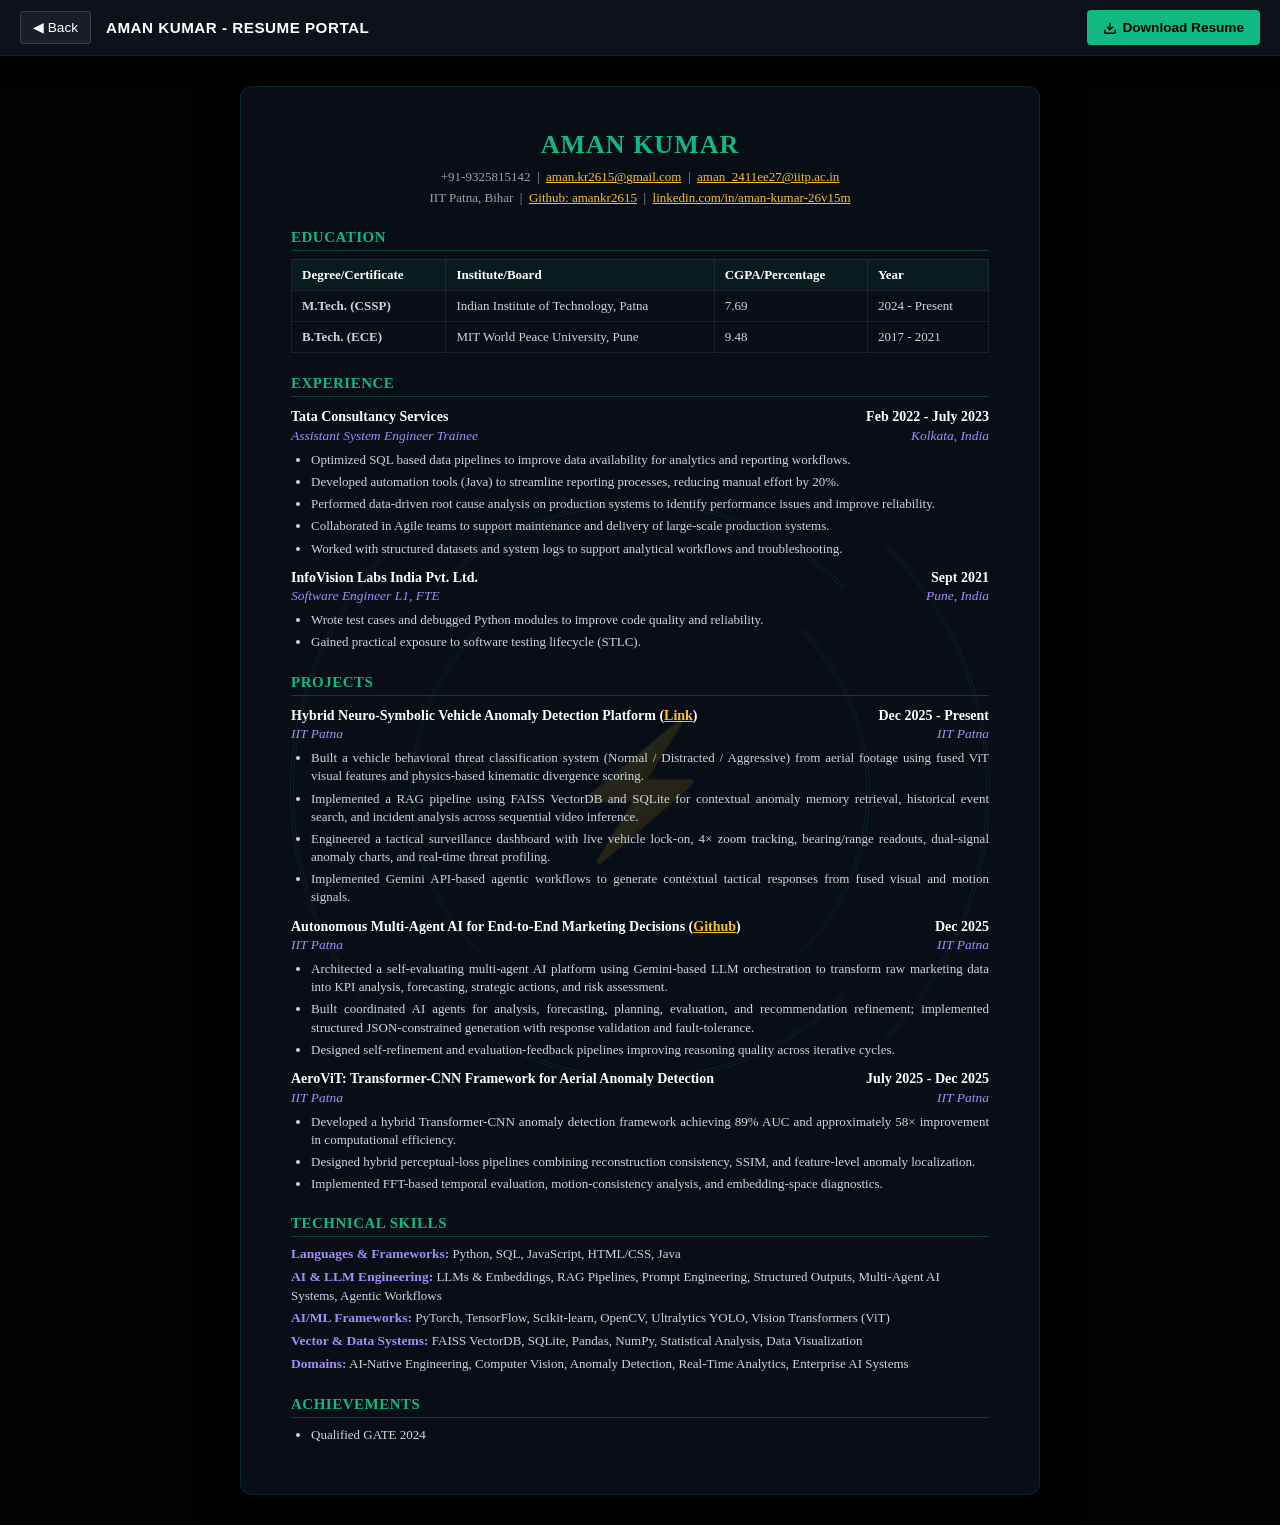
==== resume.html @ 18bc1c01 "feat: complete interactive RPG portfolio and premium login card" ====
<!DOCTYPE html>
<html lang="en">
<head>
  <meta charset="UTF-8">
  <meta name="viewport" content="width=device-width, initial-scale=1.0">
  <title>Aman Kumar - Resume</title>
  <style>
    /* Clean Standard Resume Style Sheet (Print-Ready) */
    body {
      font-family: 'Times New Roman', Times, serif;
      color: #e2e8f0;
      line-height: 1.4;
      background-color: #020204;
      margin: 0;
      padding: 0;
    }

    /* Recruiter Action Header Bar */
    .print-header {
      background: #0d111a;
      color: #fff;
      padding: 10px 20px;
      display: flex;
      justify-content: space-between;
      align-items: center;
      position: sticky;
      top: 0;
      z-index: 100;
      box-shadow: 0 4px 20px rgba(0,0,0,0.4);
      border-bottom: 1px solid rgba(255,255,255,0.06);
    }
    .print-header-left {
      display: flex;
      align-items: center;
      gap: 15px;
    }
    .btn-back-portfolio {
      background: rgba(255, 255, 255, 0.05);
      color: #fff;
      border: 1px solid rgba(255, 255, 255, 0.15);
      padding: 6px 12px;
      font-family: Arial, sans-serif;
      font-size: 0.85rem;
      border-radius: 4px;
      cursor: pointer;
      text-decoration: none;
      transition: background 0.2s ease;
    }
    .btn-back-portfolio:hover {
      background: rgba(255, 255, 255, 0.15);
      border-color: var(--color-neon-green);
    }
    .print-header-title {
      font-family: Arial, sans-serif;
      font-size: 0.95rem;
      font-weight: bold;
      letter-spacing: 0.5px;
    }
    .btn-download-pdf {
      background: #10B981;
      color: #000;
      border: none;
      padding: 8px 16px;
      font-family: Arial, sans-serif;
      font-size: 0.85rem;
      font-weight: bold;
      border-radius: 4px;
      cursor: pointer;
      text-decoration: none;
      display: inline-flex;
      align-items: center;
      gap: 5px;
      transition: background 0.2s ease;
    }
    .btn-download-pdf:hover {
      background: #059669;
    }

    /* Resume Paper Page Wrapper */
    .resume-page {
      max-width: 800px;
      margin: 30px auto;
      background: #080d16;
      padding: 40px 50px;
      box-shadow: 0 10px 40px rgba(0, 0, 0, 0.6);
      border: 1px solid rgba(16, 185, 129, 0.15);
      border-radius: 12px;
      box-sizing: border-box;
      position: relative;
      overflow: hidden;
    }

    /* Background watermark loader lines */
    .resume-watermark {
      position: absolute;
      top: 50%;
      left: 50%;
      transform: translate(-50%, -50%);
      width: 700px;
      height: 700px;
      z-index: 1; /* Render above parent background */
      pointer-events: none;
      opacity: 0.12; /* Slightly increased for high visibility on white background */
      display: block; /* Removed flex layout, using absolute coordinate offsets */
    }
    .resume-watermark .loader-bolt {
      position: absolute;
      top: 50%;
      left: 50%;
      transform: translate(-50%, -50%);
      font-size: 8rem;
      color: #10B981;
      font-family: sans-serif;
      text-shadow: 0 0 10px rgba(16, 185, 129, 0.25);
    }
    .resume-watermark .circle-line {
      position: absolute;
      border: 4px double #10B981;
      border-radius: 50%;
      box-sizing: border-box;
    }
    .resume-watermark .line-1 {
      width: 700px;
      height: 700px;
      top: 0;
      left: 0;
      border-top-color: transparent;
      border-bottom-color: transparent;
      animation: spinCircle 12s linear infinite;
    }
    .resume-watermark .line-2 {
      width: 580px;
      height: 580px;
      top: 60px; /* (700 - 580) / 2 */
      left: 60px;
      border-left-color: transparent;
      border-right-color: transparent;
      animation: spinCircleReverse 10s linear infinite;
    }
    .resume-watermark .line-3 {
      width: 460px;
      height: 460px;
      top: 120px; /* (700 - 460) / 2 */
      left: 120px;
      border-top-color: transparent;
      border-bottom-color: transparent;
      animation: spinCircle 8s linear infinite;
    }
    @keyframes spinCircle {
      from { transform: rotate(0deg); }
      to { transform: rotate(360deg); }
    }
    @keyframes spinCircleReverse {
      from { transform: rotate(360deg); }
      to { transform: rotate(0deg); }
    }

    /* Content styling (Rendered on top of watermark) */
    .resume-content {
      position: relative;
      z-index: 2;
    }

    /* Header styling */
    .header {
      text-align: center;
      margin-bottom: 20px;
      position: relative;
      z-index: 1;
    }
    .name {
      font-size: 26px;
      font-weight: bold;
      text-transform: uppercase;
      margin: 0 0 5px 0;
      letter-spacing: 1px;
      color: #10B981;
    }
    .contact-info {
      font-size: 13px;
      margin: 0;
      color: #94a3b8;
    }
    .resume-page a {
      color: #fbbf24;
      text-decoration: underline;
    }
    .resume-page a:hover {
      color: #fbbf24;
      opacity: 0.8;
    }

    /* Section styling */
    .section-title {
      font-size: 15px;
      font-weight: bold;
      text-transform: uppercase;
      border-bottom: 1.5px solid rgba(16, 185, 129, 0.3);
      margin: 20px 0 8px 0;
      padding-bottom: 2px;
      letter-spacing: 0.5px;
      position: relative;
      z-index: 1;
      color: #10B981;
    }

    /* Experience & Education list styling */
    .item-header {
      display: flex;
      justify-content: space-between;
      font-weight: bold;
      font-size: 14px;
      margin-top: 10px;
      position: relative;
      z-index: 1;
      color: #fff;
    }
    .item-subheader {
      display: flex;
      justify-content: space-between;
      font-style: italic;
      font-size: 13.5px;
      margin-bottom: 5px;
      position: relative;
      z-index: 1;
      color: #a78bfa;
    }
    ul {
      margin: 0 0 10px 0;
      padding-left: 20px;
      position: relative;
      z-index: 1;
    }
    li {
      font-size: 13px;
      margin-bottom: 4px;
      text-align: justify;
      color: #cbd5e1;
    }

    /* Table styling for Education */
    .edu-table {
      width: 100%;
      border-collapse: collapse;
      margin-bottom: 10px;
      position: relative;
      z-index: 1;
    }
    .edu-table th, .edu-table td {
      border: 1px solid rgba(255, 255, 255, 0.08);
      padding: 6px 10px;
      font-size: 13px;
      text-align: left;
    }
    .edu-table td {
      color: #cbd5e1;
    }
    .edu-table th {
      background-color: rgba(16, 185, 129, 0.08);
      font-weight: bold;
      color: #fff;
    }

    /* Skill matrix styling */
    .skills-list {
      margin-top: 5px;
      position: relative;
      z-index: 1;
    }
    .skill-item {
      font-size: 13px;
      margin-bottom: 4px;
      color: #cbd5e1;
    }
    .skill-item strong {
      font-size: 13.5px;
      color: #a78bfa;
    }

    /* Print settings override */
    @media print {
      body {
        background-color: #fff !important;
        color: #000 !important;
        margin: 0;
      }
      .print-header {
        display: none !important;
      }
      .resume-page {
        background: #fff !important;
        color: #000 !important;
        box-shadow: none;
        margin: 0;
        padding: 0;
        max-width: 100%;
        border: none;
      }
      .name {
        color: #000 !important;
      }
      .section-title {
        color: #000 !important;
        border-bottom: 1.5px solid #222 !important;
      }
      .item-header {
        color: #000 !important;
      }
      .item-subheader {
        color: #333 !important;
      }
      .contact-info {
        color: #333 !important;
      }
      .resume-page a {
        color: #000 !important;
        text-decoration: underline !important;
      }
      .edu-table th {
        background-color: #f9f9f9 !important;
        color: #000 !important;
        border: 1px solid #ddd !important;
      }
      .edu-table td {
        color: #000 !important;
        border: 1px solid #ddd !important;
      }
      li {
        color: #000 !important;
      }
      .resume-watermark {
        display: none !important;
      }
    }
  </style>
</head>
<body>

  <!-- Top Action Bar for Viewers -->
  <div class="print-header">
    <div class="print-header-left">
      <a href="index.html?view=rpg" class="btn-back-portfolio">◀ Back</a>
      <span class="print-header-title">AMAN KUMAR - RESUME PORTAL</span>
    </div>
    <a href="resume.pdf" download="Aman_Kumar_Resume.pdf" class="btn-download-pdf">
      <svg width="14" height="14" viewBox="0 0 24 24" fill="none" stroke="currentColor" stroke-width="2.5"><path d="M21 15v4a2 2 0 0 1-2 2H5a2 2 0 0 1-2-2v-4"/><polyline points="7 10 12 15 17 10"/><line x1="12" y1="15" x2="12" y2="3"/></svg>
      Download Resume
    </a>
  </div>

  <!-- Standard Academic/Industry Resume Format -->
  <div class="resume-page">
    <div class="resume-watermark">
      <span class="loader-bolt">⚡</span>
      <span class="circle-line line-1"></span>
      <span class="circle-line line-2"></span>
      <span class="circle-line line-3"></span>
    </div>
    
    <div class="resume-content">
    
    <div class="header">
      <h1 class="name">Aman Kumar</h1>
      <p class="contact-info">
        +91-9325815142 &nbsp;|&nbsp; 
        <a href="mailto:aman.kr2615@gmail.com">aman.kr2615@gmail.com</a> &nbsp;|&nbsp; 
        <a href="mailto:aman_2411ee27@iitp.ac.in">aman_2411ee27@iitp.ac.in</a>
      </p>
      <p class="contact-info" style="margin-top: 2px;">
        IIT Patna, Bihar &nbsp;|&nbsp;
        <a href="https://github.com/amankr2615" target="_blank">Github: amankr2615</a> &nbsp;|&nbsp; 
        <a href="https://linkedin.com/in/aman-kumar-26v15m" target="_blank">linkedin.com/in/aman-kumar-26v15m</a>
      </p>
    </div>

    <!-- Education Section -->
    <div class="section-title">Education</div>
    <table class="edu-table">
      <thead>
        <tr>
          <th>Degree/Certificate</th>
          <th>Institute/Board</th>
          <th>CGPA/Percentage</th>
          <th>Year</th>
        </tr>
      </thead>
      <tbody>
        <tr>
          <td><strong>M.Tech. (CSSP)</strong></td>
          <td>Indian Institute of Technology, Patna</td>
          <td>7.69</td>
          <td>2024 - Present</td>
        </tr>
        <tr>
          <td><strong>B.Tech. (ECE)</strong></td>
          <td>MIT World Peace University, Pune</td>
          <td>9.48</td>
          <td>2017 - 2021</td>
        </tr>
      </tbody>
    </table>

    <!-- Experience Section -->
    <div class="section-title">Experience</div>
    
    <div class="item-header">
      <span>Tata Consultancy Services</span>
      <span>Feb 2022 - July 2023</span>
    </div>
    <div class="item-subheader">
      <span>Assistant System Engineer Trainee</span>
      <span>Kolkata, India</span>
    </div>
    <ul>
      <li>Optimized SQL based data pipelines to improve data availability for analytics and reporting workflows.</li>
      <li>Developed automation tools (Java) to streamline reporting processes, reducing manual effort by 20%.</li>
      <li>Performed data-driven root cause analysis on production systems to identify performance issues and improve reliability.</li>
      <li>Collaborated in Agile teams to support maintenance and delivery of large-scale production systems.</li>
      <li>Worked with structured datasets and system logs to support analytical workflows and troubleshooting.</li>
    </ul>

    <div class="item-header">
      <span>InfoVision Labs India Pvt. Ltd.</span>
      <span>Sept 2021</span>
    </div>
    <div class="item-subheader">
      <span>Software Engineer L1, FTE</span>
      <span>Pune, India</span>
    </div>
    <ul>
      <li>Wrote test cases and debugged Python modules to improve code quality and reliability.</li>
      <li>Gained practical exposure to software testing lifecycle (STLC).</li>
    </ul>

    <!-- Projects Section -->
    <div class="section-title">Projects</div>

    <div class="item-header">
      <span>Hybrid Neuro-Symbolic Vehicle Anomaly Detection Platform (<a href="https://github.com/amankr2615" target="_blank">Link</a>)</span>
      <span>Dec 2025 - Present</span>
    </div>
    <div class="item-subheader">
      <span>IIT Patna</span>
      <span>IIT Patna</span>
    </div>
    <ul>
      <li>Built a vehicle behavioral threat classification system (Normal / Distracted / Aggressive) from aerial footage using fused ViT visual features and physics-based kinematic divergence scoring.</li>
      <li>Implemented a RAG pipeline using FAISS VectorDB and SQLite for contextual anomaly memory retrieval, historical event search, and incident analysis across sequential video inference.</li>
      <li>Engineered a tactical surveillance dashboard with live vehicle lock-on, 4× zoom tracking, bearing/range readouts, dual-signal anomaly charts, and real-time threat profiling.</li>
      <li>Implemented Gemini API-based agentic workflows to generate contextual tactical responses from fused visual and motion signals.</li>
    </ul>

    <div class="item-header">
      <span>Autonomous Multi-Agent AI for End-to-End Marketing Decisions (<a href="https://github.com/amankr2615" target="_blank">Github</a>)</span>
      <span>Dec 2025</span>
    </div>
    <div class="item-subheader">
      <span>IIT Patna</span>
      <span>IIT Patna</span>
    </div>
    <ul>
      <li>Architected a self-evaluating multi-agent AI platform using Gemini-based LLM orchestration to transform raw marketing data into KPI analysis, forecasting, strategic actions, and risk assessment.</li>
      <li>Built coordinated AI agents for analysis, forecasting, planning, evaluation, and recommendation refinement; implemented structured JSON-constrained generation with response validation and fault-tolerance.</li>
      <li>Designed self-refinement and evaluation-feedback pipelines improving reasoning quality across iterative cycles.</li>
    </ul>

    <div class="item-header">
      <span>AeroViT: Transformer-CNN Framework for Aerial Anomaly Detection</span>
      <span>July 2025 - Dec 2025</span>
    </div>
    <div class="item-subheader">
      <span>IIT Patna</span>
      <span>IIT Patna</span>
    </div>
    <ul>
      <li>Developed a hybrid Transformer-CNN anomaly detection framework achieving 89% AUC and approximately 58× improvement in computational efficiency.</li>
      <li>Designed hybrid perceptual-loss pipelines combining reconstruction consistency, SSIM, and feature-level anomaly localization.</li>
      <li>Implemented FFT-based temporal evaluation, motion-consistency analysis, and embedding-space diagnostics.</li>
    </ul>

    <!-- Technical Skills Section -->
    <div class="section-title">Technical Skills</div>
    <div class="skills-list">
      <div class="skill-item"><strong>Languages & Frameworks:</strong> Python, SQL, JavaScript, HTML/CSS, Java</div>
      <div class="skill-item"><strong>AI & LLM Engineering:</strong> LLMs & Embeddings, RAG Pipelines, Prompt Engineering, Structured Outputs, Multi-Agent AI Systems, Agentic Workflows</div>
      <div class="skill-item"><strong>AI/ML Frameworks:</strong> PyTorch, TensorFlow, Scikit-learn, OpenCV, Ultralytics YOLO, Vision Transformers (ViT)</div>
      <div class="skill-item"><strong>Vector & Data Systems:</strong> FAISS VectorDB, SQLite, Pandas, NumPy, Statistical Analysis, Data Visualization</div>
      <div class="skill-item"><strong>Domains:</strong> AI-Native Engineering, Computer Vision, Anomaly Detection, Real-Time Analytics, Enterprise AI Systems</div>
    </div>

    <!-- Achievements Section -->
    <div class="section-title">Achievements</div>
    <ul>
      <li>Qualified GATE 2024</li>
    </ul>
    </div><!-- end resume-content -->
  </div>

</body>
</html>
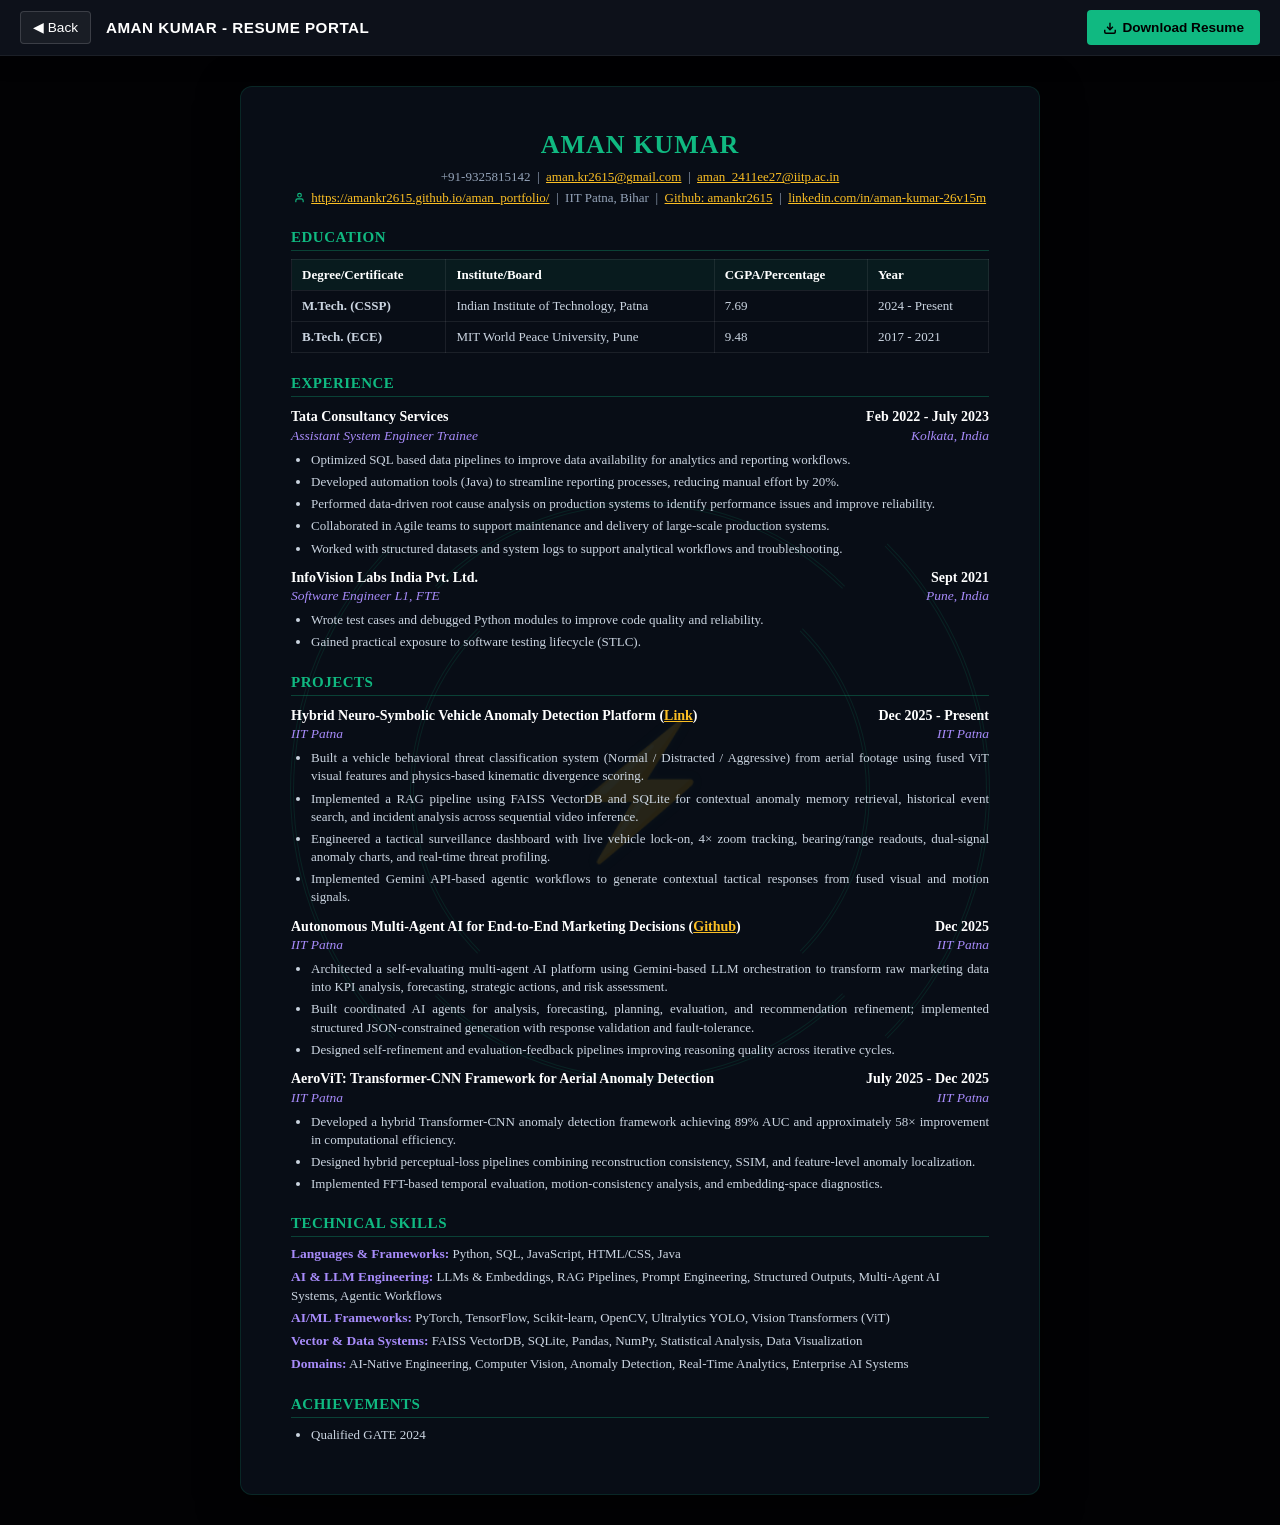
==== commit 374a3bcd: "feat: add portfolio basecamp link with user icon to resume header" ====
--- a/resume.html
+++ b/resume.html
@@ -316,6 +316,9 @@
         color: #000 !important;
         text-decoration: underline !important;
       }
+      .contact-icon-svg {
+        color: #000 !important;
+      }
       .edu-table th {
         background-color: #f9f9f9 !important;
         color: #000 !important;
@@ -367,6 +370,7 @@
         <a href="mailto:aman_2411ee27@iitp.ac.in">aman_2411ee27@iitp.ac.in</a>
       </p>
       <p class="contact-info" style="margin-top: 2px;">
+        <svg class="contact-icon-svg" height="11" width="11" viewBox="0 0 24 24" fill="none" stroke="currentColor" stroke-width="2.5" stroke-linecap="round" stroke-linejoin="round" style="display: inline-block; vertical-align: middle; margin-right: 3px; position: relative; top: -1px; color: #10B981;"><path d="M20 21v-2a4 4 0 0 0-4-4H8a4 4 0 0 0-4 4v2"/><circle cx="12" cy="7" r="4"/></svg> <a href="https://amankr2615.github.io/aman_portfolio/" target="_blank">https://amankr2615.github.io/aman_portfolio/</a> &nbsp;|&nbsp;
         IIT Patna, Bihar &nbsp;|&nbsp;
         <a href="https://github.com/amankr2615" target="_blank">Github: amankr2615</a> &nbsp;|&nbsp; 
         <a href="https://linkedin.com/in/aman-kumar-26v15m" target="_blank">linkedin.com/in/aman-kumar-26v15m</a>
